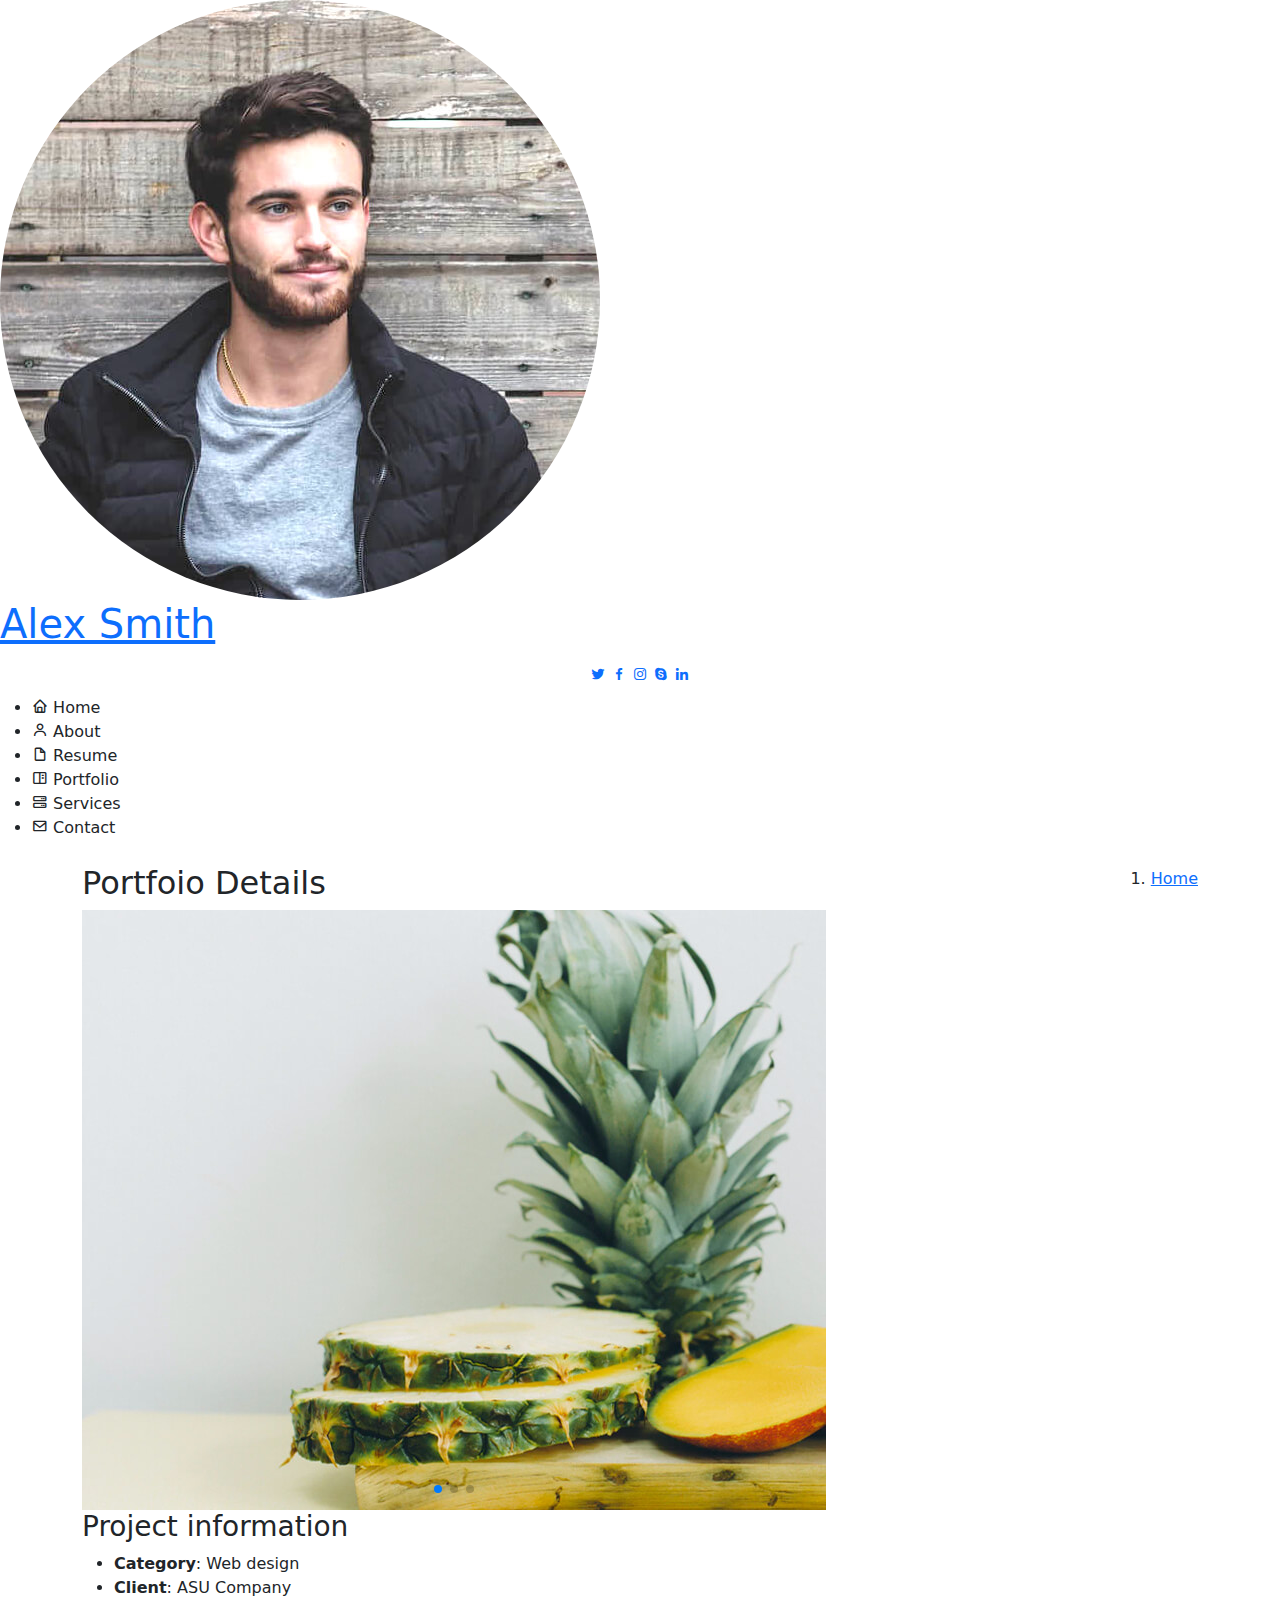
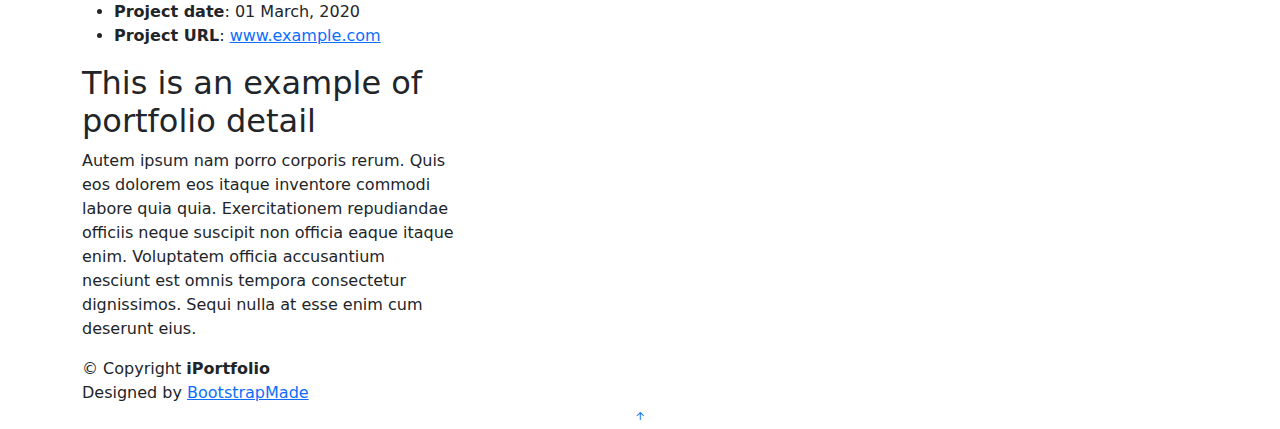
==== portfolio-details.html @ 92c95bb5 "Ryan-Joe-Him" ====
<!DOCTYPE html>
<html lang="en">

<head>
  <meta charset="utf-8">
  <meta content="width=device-width, initial-scale=1.0" name="viewport">

 
  <meta content="" name="description">
  <meta content="" name="keywords">

  <!-- Favicons -->
  <link href="assets/img/favicon.png" rel="icon">
  <link href="assets/img/apple-touch-icon.png" rel="apple-touch-icon">

  <!-- Google Fonts -->
  <link href="https://fonts.googleapis.com/css?family=Open+Sans:300,300i,400,400i,600,600i,700,700i|Raleway:300,300i,400,400i,500,500i,600,600i,700,700i|Poppins:300,300i,400,400i,500,500i,600,600i,700,700i" rel="stylesheet">

  <!-- Vendor CSS Files -->
  <link href="assets/vendor/aos/aos.css" rel="stylesheet">
  <link href="assets/vendor/bootstrap/css/bootstrap.min.css" rel="stylesheet">
  <link href="assets/vendor/bootstrap-icons/bootstrap-icons.css" rel="stylesheet">
  <link href="assets/vendor/boxicons/css/boxicons.min.css" rel="stylesheet">
  <link href="assets/vendor/glightbox/css/glightbox.min.css" rel="stylesheet">
  <link href="assets/vendor/swiper/swiper-bundle.min.css" rel="stylesheet">

  <!-- Template Main CSS File -->
  


</head>

<body>

  <!-- ======= Mobile nav toggle button ======= -->
  <i class="bi bi-list mobile-nav-toggle d-xl-none"></i>

  <!-- ======= Header ======= -->
  <header id="header">
    <div class="d-flex flex-column">

      <div class="">
        <img src="assets/img/profile-img.jpg" alt="" class="img-fluid rounded-circle">
        <h1 class="text-light"><a href="index.html">Alex Smith</a></h1>
        <div class="social-links mt-3 text-center">
          <a href="#" class="twitter"><i class="bx bxl-twitter"></i></a>
          <a href="#" class="facebook"><i class="bx bxl-facebook"></i></a>
          <a href="#" class="instagram"><i class="bx bxl-instagram"></i></a>
          <a href="#" class="google-plus"><i class="bx bxl-skype"></i></a>
          <a href="#" class="linkedin"><i class="bx bxl-linkedin"></i></a>
        </div>
      </div>

      <nav id="navbar" class="nav-menu navbar">
        <ul>
          <li><a href="#hero" class="nav-link scrollto active"><i class="bx bx-home"></i> <span>Home</span></a></li>
          <li><a href="#about" class="nav-link scrollto"><i class="bx bx-user"></i> <span>About</span></a></li>
          <li><a href="#resume" class="nav-link scrollto"><i class="bx bx-file-blank"></i> <span>Resume</span></a></li>
          <li><a href="#portfolio" class="nav-link scrollto"><i class="bx bx-book-content"></i> <span>Portfolio</span></a></li>
          <li><a href="#services" class="nav-link scrollto"><i class="bx bx-server"></i> <span>Services</span></a></li>
          <li><a href="#contact" class="nav-link scrollto"><i class="bx bx-envelope"></i> <span>Contact</span></a></li>
        </ul>
      </nav><!-- .nav-menu -->
    </div>
  </header><!-- End Header -->

  <main id="main">

    <!-- ======= Breadcrumbs ======= -->
    <section id="breadcrumbs" class="breadcrumbs">
      <div class="container">

        <div class="d-flex justify-content-between align-items-center">
          <h2>Portfoio Details</h2>
          <ol>
            <li><a href="index.html">Home</a></li>
            
          </ol>
        </div>

      </div>
    </section><!-- End Breadcrumbs -->

    <!-- ======= Portfolio Details Section ======= -->
    <section id="portfolio-details" class="portfolio-details">
      <div class="container">

        <div class="row gy-4">
          <div class="remove me please">

          <div class="col-lg-8">
            <div class="portfolio-details-slider swiper">
              <div class="swiper-wrapper align-items-center">

                <div class="swiper-slide">
                  <img src="assets/img/portfolio/portfolio-details-1.jpg" alt="">
                </div>

                <div class="swiper-slide">
                  <img src="assets/img/portfolio/portfolio-details-2.jpg" alt="">
                </div>

                <div class="swiper-slide">
                  <img src="assets/img/portfolio/portfolio-details-3.jpg" alt="">
                </div>

              </div>
              <div class="swiper-pagination"></div>
            </div>
          </div>

          <div class="col-lg-4">
            <div class="portfolio-info">
              <h3>Project information</h3>
              <ul>
                <li><strong>Category</strong>: Web design</li>
                <li><strong>Client</strong>: ASU Company</li>
                <li><strong>Project date</strong>: 01 March, 2020</li>
                <li><strong>Project URL</strong>: <a href="#">www.example.com</a></li>
              </ul>
            </div>
            <div class="portfolio-description">
              <h2>This is an example of portfolio detail</h2>
              <p>
                Autem ipsum nam porro corporis rerum. Quis eos dolorem eos itaque inventore commodi labore quia quia. Exercitationem repudiandae officiis neque suscipit non officia eaque itaque enim. Voluptatem officia accusantium nesciunt est omnis tempora consectetur dignissimos. Sequi nulla at esse enim cum deserunt eius.
              </p>
            </div>
          </div>

        </div>

      </div>
    </section><!-- End Portfolio Details Section -->

  </main><!-- End #main -->

  <!-- ======= Footer ======= -->
  <footer id="footer">
    <div class="container">
      <div class="copyright">
        &copy; Copyright <strong><span>iPortfolio</span></strong>
      </div>
      <div class="credits">
        <!-- All the links in the footer should remain intact. -->
        <!-- You can delete the links only if you purchased the pro version. -->
        <!-- Licensing information: https://bootstrapmade.com/license/ -->
        <!-- Purchase the pro version with working PHP/AJAX contact form: https://bootstrapmade.com/iportfolio-bootstrap-portfolio-websites-template/ -->
        Designed by <a href="https://bootstrapmade.com/">BootstrapMade</a>
      </div>
    </div>
  </footer><!-- End  Footer -->

  <a href="#" class="back-to-top d-flex align-items-center justify-content-center"><i class="bi bi-arrow-up-short"></i></a>

  <!-- Vendor JS Files -->
  <script src="assets/vendor/purecounter/purecounter_vanilla.js"></script>
  <script src="assets/vendor/aos/aos.js"></script>
  <script src="assets/vendor/bootstrap/js/bootstrap.bundle.min.js"></script>
  <script src="assets/vendor/glightbox/js/glightbox.min.js"></script>
  <script src="assets/vendor/isotope-layout/isotope.pkgd.min.js"></script>
  <script src="assets/vendor/swiper/swiper-bundle.min.js"></script>
  <script src="assets/vendor/typed.js/typed.umd.js"></script>
  <script src="assets/vendor/waypoints/noframework.waypoints.js"></script>
  <script src="assets/vendor/php-email-form/validate.js"></script>

  <!-- Template Main JS File -->
  <script src="assets/js/main.js"></script>

</body>

</html>
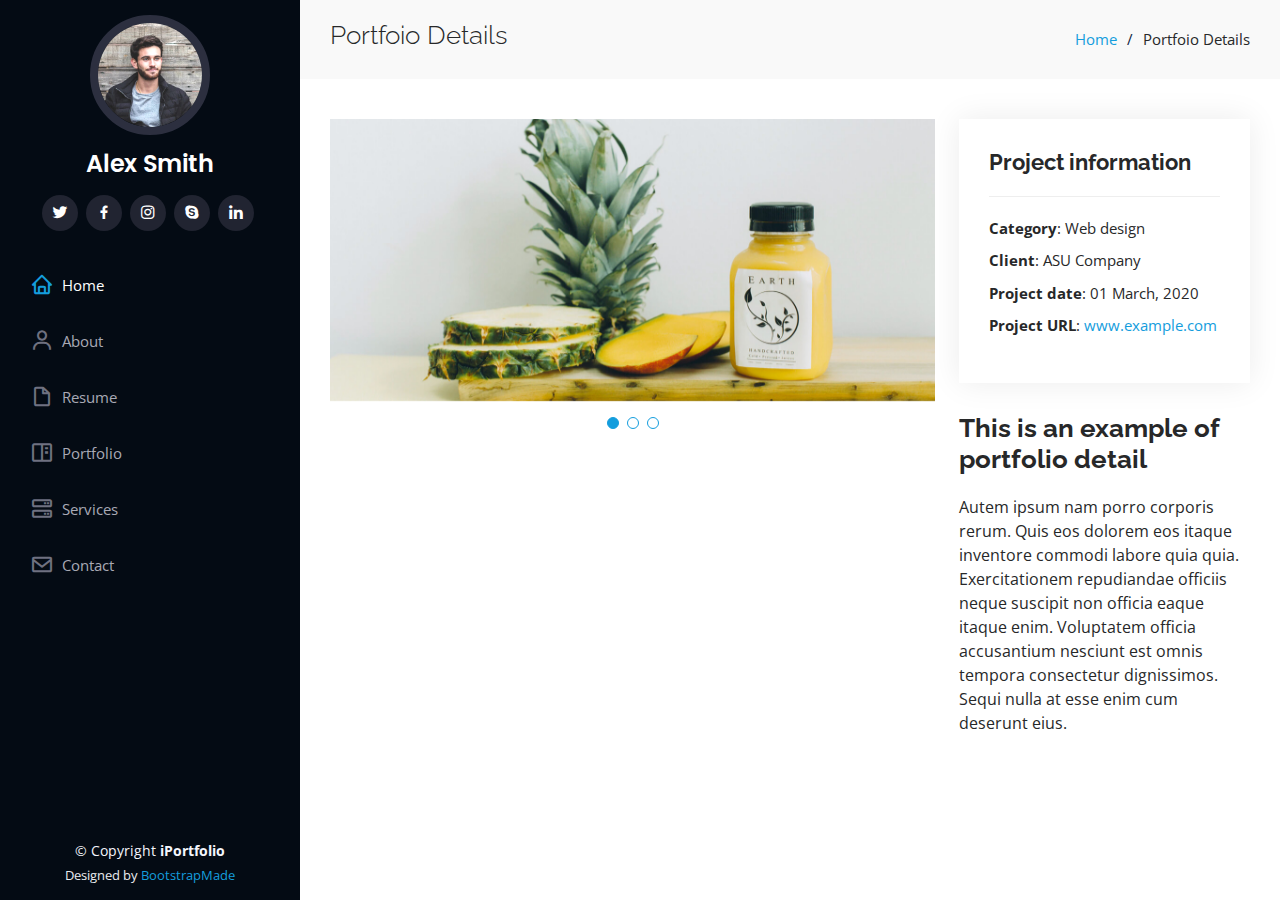
==== commit 6a50643c: "Update portfolio-details.html" ====
--- a/portfolio-details.html
+++ b/portfolio-details.html
@@ -5,7 +5,7 @@
   <meta charset="utf-8">
   <meta content="width=device-width, initial-scale=1.0" name="viewport">
 
- 
+  <title>Portfolio Details - iPortfolio Bootstrap Template</title>
   <meta content="" name="description">
   <meta content="" name="keywords">
 
@@ -25,7 +25,7 @@
   <link href="assets/vendor/swiper/swiper-bundle.min.css" rel="stylesheet">
 
   <!-- Template Main CSS File -->
-  
+  <link href="assets/css/style.css" rel="stylesheet">
 
 
 </head>
@@ -38,8 +38,7 @@
   <!-- ======= Header ======= -->
   <header id="header">
     <div class="d-flex flex-column">
-
-      <div class="">
+      <div class="profile">
         <img src="assets/img/profile-img.jpg" alt="" class="img-fluid rounded-circle">
         <h1 class="text-light"><a href="index.html">Alex Smith</a></h1>
         <div class="social-links mt-3 text-center">
@@ -74,7 +73,7 @@
           <h2>Portfoio Details</h2>
           <ol>
             <li><a href="index.html">Home</a></li>
-            
+            <li>Portfoio Details</li>
           </ol>
         </div>
 
@@ -86,7 +85,7 @@
       <div class="container">
 
         <div class="row gy-4">
-          <div class="remove me please">
+        
 
           <div class="col-lg-8">
             <div class="portfolio-details-slider swiper">
@@ -168,4 +167,4 @@
 
 </body>
 
-</html>+</html>
--- a/assets/css/style.css
+++ b/assets/css/style.css
@@ -0,0 +1,1096 @@
+
+body {
+  font-family: "Open Sans", sans-serif;
+  color: #272829;
+}
+
+a {
+  color: #149ddd;
+  text-decoration: none;
+}
+
+a:hover {
+  color: #37b3ed;
+  text-decoration: none;
+}
+
+h1,
+h2,
+h3,
+h4,
+h5,
+h6 {
+  font-family: "Raleway", sans-serif;
+}
+
+/*--------------------------------------------------------------
+# Back to top button
+--------------------------------------------------------------*/
+.back-to-top {
+  position: fixed;
+  visibility: hidden;
+  opacity: 0;
+  right: 15px;
+  bottom: 15px;
+  z-index: 996;
+  background: #149ddd;
+  width: 40px;
+  height: 40px;
+  border-radius: 50px;
+  transition: all 0.4s;
+}
+
+.back-to-top i {
+  font-size: 28px;
+  color: #fff;
+  line-height: 0;
+}
+
+.back-to-top:hover {
+  background: #2eafec;
+  color: #fff;
+}
+
+.back-to-top.active {
+  visibility: visible;
+  opacity: 1;
+}
+
+/*--------------------------------------------------------------
+# Header
+--------------------------------------------------------------*/
+#header {
+  position: fixed;
+  top: 0;
+  left: 0;
+  bottom: 0;
+  width: 300px;
+  transition: all ease-in-out 0.5s;
+  z-index: 9997;
+  transition: all 0.5s;
+  padding: 0 15px;
+  background: #040b14;
+  overflow-y: auto;
+}
+
+#header .profile img {
+  margin: 15px auto;
+  display: block;
+  width: 120px;
+  border: 8px solid #2c2f3f;
+}
+
+#header .profile h1 {
+  font-size: 24px;
+  margin: 0;
+  padding: 0;
+  font-weight: 600;
+  -moz-text-align-last: center;
+  text-align-last: center;
+  font-family: "Poppins", sans-serif;
+}
+
+#header .profile h1 a,
+#header .profile h1 a:hover {
+  color: #fff;
+  text-decoration: none;
+}
+
+#header .profile .social-links a {
+  font-size: 18px;
+  display: inline-block;
+  background: #212431;
+  color: #fff;
+  line-height: 1;
+  padding: 8px 0;
+  margin-right: 4px;
+  border-radius: 50%;
+  text-align: center;
+  width: 36px;
+  height: 36px;
+  transition: 0.3s;
+}
+
+#header .profile .social-links a:hover {
+  background: #149ddd;
+  color: #fff;
+  text-decoration: none;
+}
+
+#main {
+  margin-left: 300px;
+}
+
+.container,
+.container-fluid {
+  padding-left: 30px;
+  padding-right: 30px;
+}
+
+@media (max-width: 1199px) {
+  #header {
+    left: -300px;
+  }
+
+  #main {
+    margin-left: 0;
+  }
+
+  .container,
+  .container-fluid {
+    padding-left: 12px;
+    padding-right: 12px;
+  }
+}
+
+/*--------------------------------------------------------------
+# Navigation Menu
+--------------------------------------------------------------*/
+/* Desktop Navigation */
+.nav-menu {
+  padding: 30px 0 0 0;
+}
+
+.nav-menu * {
+  margin: 0;
+  padding: 0;
+  list-style: none;
+}
+
+.nav-menu>ul>li {
+  position: relative;
+  white-space: nowrap;
+}
+
+.nav-menu a,
+.nav-menu a:focus {
+  display: flex;
+  align-items: center;
+  color: #a8a9b4;
+  padding: 12px 15px;
+  margin-bottom: 8px;
+  transition: 0.3s;
+  font-size: 15px;
+}
+
+.nav-menu a i,
+.nav-menu a:focus i {
+  font-size: 24px;
+  padding-right: 8px;
+  color: #6f7180;
+}
+
+.nav-menu a:hover,
+.nav-menu .active,
+.nav-menu .active:focus,
+.nav-menu li:hover>a {
+  text-decoration: none;
+  color: #fff;
+}
+
+.nav-menu a:hover i,
+.nav-menu .active i,
+.nav-menu .active:focus i,
+.nav-menu li:hover>a i {
+  color: #149ddd;
+}
+
+/* Mobile Navigation */
+.mobile-nav-toggle {
+  position: fixed;
+  right: 15px;
+  top: 15px;
+  z-index: 9998;
+  border: 0;
+  font-size: 24px;
+  transition: all 0.4s;
+  outline: none !important;
+  background-color: #149ddd;
+  color: #fff;
+  width: 40px;
+  height: 40px;
+  display: inline-flex;
+  align-items: center;
+  justify-content: center;
+  line-height: 0;
+  border-radius: 50px;
+  cursor: pointer;
+}
+
+.mobile-nav-active {
+  overflow: hidden;
+}
+
+.mobile-nav-active #header {
+  left: 0;
+}
+
+/*--------------------------------------------------------------
+# Hero Section
+--------------------------------------------------------------*/
+#hero {
+  width: 100%;
+  height: 100vh;
+  background: url("../img/hero-bg.jpg") top center;
+  background-size: cover;
+}
+
+#hero:before {
+  content: "";
+  background: rgba(5, 13, 24, 0.3);
+  position: absolute;
+  bottom: 0;
+  top: 0;
+  left: 0;
+  right: 0;
+  z-index: 1;
+}
+
+#hero .hero-container {
+  position: relative;
+  z-index: 2;
+  min-width: 300px;
+}
+
+#hero h1 {
+  margin: 0 0 10px 0;
+  font-size: 64px;
+  font-weight: 700;
+  line-height: 56px;
+  color: #fff;
+}
+
+#hero p {
+  color: #fff;
+  margin-bottom: 50px;
+  font-size: 26px;
+  font-family: "Poppins", sans-serif;
+}
+
+#hero p span {
+  color: #fff;
+  padding-bottom: 4px;
+  letter-spacing: 1px;
+  border-bottom: 3px solid #149ddd;
+}
+
+@media (min-width: 1024px) {
+  #hero {
+    background-attachment: fixed;
+  }
+}
+
+@media (max-width: 768px) {
+  #hero h1 {
+    font-size: 28px;
+    line-height: 36px;
+  }
+
+  #hero h2 {
+    font-size: 18px;
+    line-height: 24px;
+    margin-bottom: 30px;
+  }
+}
+
+/*--------------------------------------------------------------
+# Sections General
+--------------------------------------------------------------*/
+section {
+  padding: 60px 0;
+  overflow: hidden;
+}
+
+.section-bg {
+  background: #f5f8fd;
+}
+
+.section-title {
+  padding-bottom: 30px;
+}
+
+.section-title h2 {
+  font-size: 32px;
+  font-weight: bold;
+  margin-bottom: 20px;
+  padding-bottom: 20px;
+  position: relative;
+  color: #173b6c;
+}
+
+.section-title h2::after {
+  content: "";
+  position: absolute;
+  display: block;
+  width: 50px;
+  height: 3px;
+  background: #149ddd;
+  bottom: 0;
+  left: 0;
+}
+
+.section-title p {
+  margin-bottom: 0;
+}
+
+/*--------------------------------------------------------------
+# About
+--------------------------------------------------------------*/
+.about .content h3 {
+  font-weight: 700;
+  font-size: 26px;
+  color: #173b6c;
+}
+
+.about .content ul {
+  list-style: none;
+  padding: 0;
+}
+
+.about .content ul li {
+  margin-bottom: 20px;
+  display: flex;
+  align-items: center;
+}
+
+.about .content ul strong {
+  margin-right: 10px;
+}
+
+.about .content ul i {
+  font-size: 16px;
+  margin-right: 5px;
+  color: #149ddd;
+  line-height: 0;
+}
+
+.about .content p:last-child {
+  margin-bottom: 0;
+}
+
+/*--------------------------------------------------------------
+# Facts
+--------------------------------------------------------------*/
+.facts {
+  padding-bottom: 30px;
+}
+
+.facts .count-box {
+  padding: 30px;
+  width: 100%;
+}
+
+.facts .count-box i {
+  display: block;
+  font-size: 44px;
+  color: #149ddd;
+  float: left;
+  line-height: 0;
+}
+
+.facts .count-box span {
+  font-size: 48px;
+  line-height: 40px;
+  display: block;
+  font-weight: 700;
+  color: #050d18;
+  margin-left: 60px;
+}
+
+.facts .count-box p {
+  padding: 15px 0 0 0;
+  margin: 0 0 0 60px;
+  font-family: "Raleway", sans-serif;
+  font-size: 14px;
+  color: #122f57;
+}
+
+.facts .count-box a {
+  font-weight: 600;
+  display: block;
+  margin-top: 20px;
+  color: #122f57;
+  font-size: 15px;
+  font-family: "Poppins", sans-serif;
+  transition: ease-in-out 0.3s;
+}
+
+.facts .count-box a:hover {
+  color: #1f5297;
+}
+
+/*--------------------------------------------------------------
+# Akills
+--------------------------------------------------------------*/
+.skills .progress {
+  height: 60px;
+  display: block;
+  background: none;
+  border-radius: 0;
+}
+
+.skills .progress .skill {
+  padding: 0;
+  margin: 0 0 6px 0;
+  text-transform: uppercase;
+  display: block;
+  font-weight: 600;
+  font-family: "Poppins", sans-serif;
+  color: #050d18;
+}
+
+.skills .progress .skill .val {
+  float: right;
+  font-style: normal;
+}
+
+.skills .progress-bar-wrap {
+  background: #dce8f8;
+  height: 10px;
+}
+
+.skills .progress-bar {
+  width: 1px;
+  height: 10px;
+  transition: 0.9s;
+  background-color: #149ddd;
+}
+
+/*--------------------------------------------------------------
+# Resume
+--------------------------------------------------------------*/
+.resume .resume-title {
+  font-size: 26px;
+  font-weight: 700;
+  margin-top: 20px;
+  margin-bottom: 20px;
+  color: #050d18;
+}
+
+.resume .resume-item {
+  padding: 0 0 20px 20px;
+  margin-top: -2px;
+  border-left: 2px solid #1f5297;
+  position: relative;
+}
+
+.resume .resume-item h4 {
+  line-height: 18px;
+  font-size: 18px;
+  font-weight: 600;
+  text-transform: uppercase;
+  font-family: "Poppins", sans-serif;
+  color: #050d18;
+  margin-bottom: 10px;
+}
+
+.resume .resume-item h5 {
+  font-size: 16px;
+  background: #e4edf9;
+  padding: 5px 15px;
+  display: inline-block;
+  font-weight: 600;
+  margin-bottom: 10px;
+}
+
+.resume .resume-item ul {
+  padding-left: 20px;
+}
+
+.resume .resume-item ul li {
+  padding-bottom: 10px;
+}
+
+.resume .resume-item:last-child {
+  padding-bottom: 0;
+}
+
+.resume .resume-item::before {
+  content: "";
+  position: absolute;
+  width: 16px;
+  height: 16px;
+  border-radius: 50px;
+  left: -9px;
+  top: 0;
+  background: #fff;
+  border: 2px solid #1f5297;
+}
+
+/*--------------------------------------------------------------
+# Portfolio
+--------------------------------------------------------------*/
+.portfolio .portfolio-item {
+  margin-bottom: 30px;
+}
+
+.portfolio #portfolio-flters {
+  padding: 0;
+  margin: 0 auto 35px auto;
+  list-style: none;
+  text-align: center;
+  background: #fff;
+  border-radius: 50px;
+  padding: 2px 15px;
+}
+
+.portfolio #portfolio-flters li {
+  cursor: pointer;
+  display: inline-block;
+  padding: 10px 15px 8px 15px;
+  font-size: 14px;
+  font-weight: 600;
+  line-height: 1;
+  text-transform: uppercase;
+  color: #272829;
+  margin-bottom: 5px;
+  transition: all 0.3s ease-in-out;
+}
+
+.portfolio #portfolio-flters li:hover,
+.portfolio #portfolio-flters li.filter-active {
+  color: #149ddd;
+}
+
+.portfolio #portfolio-flters li:last-child {
+  margin-right: 0;
+}
+
+.portfolio .portfolio-wrap {
+  transition: 0.3s;
+  position: relative;
+  overflow: hidden;
+  z-index: 1;
+}
+
+.portfolio .portfolio-wrap::before {
+  content: "";
+  background: rgba(255, 255, 255, 0.5);
+  position: absolute;
+  left: 0;
+  right: 0;
+  top: 0;
+  bottom: 0;
+  transition: all ease-in-out 0.3s;
+  z-index: 2;
+  opacity: 0;
+}
+
+.portfolio .portfolio-wrap .portfolio-links {
+  opacity: 1;
+  left: 0;
+  right: 0;
+  bottom: -60px;
+  z-index: 3;
+  position: absolute;
+  transition: all ease-in-out 0.3s;
+  display: flex;
+  justify-content: center;
+}
+
+.portfolio .portfolio-wrap .portfolio-links a {
+  color: #fff;
+  font-size: 28px;
+  text-align: center;
+  background: rgba(20, 157, 221, 0.75);
+  transition: 0.3s;
+  width: 50%;
+}
+
+.portfolio .portfolio-wrap .portfolio-links a:hover {
+  background: rgba(20, 157, 221, 0.95);
+}
+
+.portfolio .portfolio-wrap .portfolio-links a+a {
+  border-left: 1px solid #37b3ed;
+}
+
+.portfolio .portfolio-wrap:hover::before {
+  top: 0;
+  left: 0;
+  right: 0;
+  bottom: 0;
+  opacity: 1;
+}
+
+.portfolio .portfolio-wrap:hover .portfolio-links {
+  opacity: 1;
+  bottom: 0;
+}
+
+/*--------------------------------------------------------------
+# Portfolio Details
+--------------------------------------------------------------*/
+.portfolio-details {
+  padding-top: 40px;
+}
+
+.portfolio-details .portfolio-details-slider img {
+  width: 100%;
+}
+
+.portfolio-details .portfolio-details-slider .swiper-pagination {
+  margin-top: 20px;
+  position: relative;
+}
+
+.portfolio-details .portfolio-details-slider .swiper-pagination .swiper-pagination-bullet {
+  width: 12px;
+  height: 12px;
+  background-color: #fff;
+  opacity: 1;
+  border: 1px solid #149ddd;
+}
+
+.portfolio-details .portfolio-details-slider .swiper-pagination .swiper-pagination-bullet-active {
+  background-color: #149ddd;
+}
+
+.portfolio-details .portfolio-info {
+  padding: 30px;
+  box-shadow: 0px 0 30px rgba(5, 13, 24, 0.08);
+}
+
+.portfolio-details .portfolio-info h3 {
+  font-size: 22px;
+  font-weight: 700;
+  margin-bottom: 20px;
+  padding-bottom: 20px;
+  border-bottom: 1px solid #eee;
+}
+
+.portfolio-details .portfolio-info ul {
+  list-style: none;
+  padding: 0;
+  font-size: 15px;
+}
+
+.portfolio-details .portfolio-info ul li+li {
+  margin-top: 10px;
+}
+
+.portfolio-details .portfolio-description {
+  padding-top: 30px;
+}
+
+.portfolio-details .portfolio-description h2 {
+  font-size: 26px;
+  font-weight: 700;
+  margin-bottom: 20px;
+}
+
+.portfolio-details .portfolio-description p {
+  padding: 0;
+}
+
+/*--------------------------------------------------------------
+# Services
+--------------------------------------------------------------*/
+.services .icon-box {
+  margin-bottom: 20px;
+}
+
+.services .icon {
+  float: left;
+  display: flex;
+  align-items: center;
+  justify-content: center;
+  width: 54px;
+  height: 54px;
+  background: #149ddd;
+  border-radius: 50%;
+  transition: 0.5s;
+  border: 1px solid #149ddd;
+}
+
+.services .icon i {
+  color: #fff;
+  font-size: 24px;
+  line-height: 0;
+}
+
+.services .icon-box:hover .icon {
+  background: #fff;
+}
+
+.services .icon-box:hover .icon i {
+  color: #149ddd;
+}
+
+.services .title {
+  margin-left: 80px;
+  font-weight: 700;
+  margin-bottom: 15px;
+  font-size: 18px;
+}
+
+.services .title a {
+  color: #343a40;
+}
+
+.services .title a:hover {
+  color: #149ddd;
+}
+
+.services .description {
+  margin-left: 80px;
+  line-height: 24px;
+  font-size: 14px;
+}
+
+/*--------------------------------------------------------------
+# Testimonials
+--------------------------------------------------------------*/
+.testimonials .testimonials-carousel,
+.testimonials .testimonials-slider {
+  overflow: hidden;
+}
+
+.testimonials .testimonial-item {
+  box-sizing: content-box;
+  text-align: center;
+  min-height: 320px;
+}
+
+.testimonials .testimonial-item .testimonial-img {
+  width: 90px;
+  border-radius: 50%;
+  margin: 0 auto;
+}
+
+.testimonials .testimonial-item h3 {
+  font-size: 18px;
+  font-weight: bold;
+  margin: 10px 0 5px 0;
+  color: #111;
+}
+
+.testimonials .testimonial-item h4 {
+  font-size: 14px;
+  color: #999;
+  margin: 0;
+}
+
+.testimonials .testimonial-item .quote-icon-left,
+.testimonials .testimonial-item .quote-icon-right {
+  color: #c3e8fa;
+  font-size: 26px;
+}
+
+.testimonials .testimonial-item .quote-icon-left {
+  display: inline-block;
+  left: -5px;
+  position: relative;
+}
+
+.testimonials .testimonial-item .quote-icon-right {
+  display: inline-block;
+  right: -5px;
+  position: relative;
+  top: 10px;
+}
+
+.testimonials .testimonial-item p {
+  font-style: italic;
+  margin: 0 15px 15px 15px;
+  padding: 20px;
+  background: #fff;
+  position: relative;
+  margin-bottom: 35px;
+  border-radius: 6px;
+  box-shadow: 0px 2px 15px rgba(0, 0, 0, 0.1);
+}
+
+.testimonials .testimonial-item p::after {
+  content: "";
+  width: 0;
+  height: 0;
+  border-top: 20px solid #fff;
+  border-right: 20px solid transparent;
+  border-left: 20px solid transparent;
+  position: absolute;
+  bottom: -20px;
+  left: calc(50% - 20px);
+}
+
+.testimonials .swiper-pagination {
+  margin-top: 20px;
+  position: relative;
+}
+
+.testimonials .swiper-pagination .swiper-pagination-bullet {
+  width: 12px;
+  height: 12px;
+  background-color: #fff;
+  opacity: 1;
+  border: 1px solid #149ddd;
+}
+
+.testimonials .swiper-pagination .swiper-pagination-bullet-active {
+  background-color: #149ddd;
+}
+
+/*--------------------------------------------------------------
+# Contact
+--------------------------------------------------------------*/
+.contact {
+  padding-bottom: 130px;
+}
+
+.contact .info {
+  padding: 30px;
+  background: #fff;
+  width: 100%;
+  box-shadow: 0 0 24px 0 rgba(0, 0, 0, 0.12);
+}
+
+.contact .info i {
+  font-size: 20px;
+  color: #149ddd;
+  float: left;
+  width: 44px;
+  height: 44px;
+  background: #dff3fc;
+  display: flex;
+  justify-content: center;
+  align-items: center;
+  border-radius: 50px;
+  transition: all 0.3s ease-in-out;
+}
+
+.contact .info h4 {
+  padding: 0 0 0 60px;
+  font-size: 22px;
+  font-weight: 600;
+  margin-bottom: 5px;
+  color: #050d18;
+}
+
+.contact .info p {
+  padding: 0 0 10px 60px;
+  margin-bottom: 20px;
+  font-size: 14px;
+  color: #173b6c;
+}
+
+.contact .info .email p {
+  padding-top: 5px;
+}
+
+.contact .info .social-links {
+  padding-left: 60px;
+}
+
+.contact .info .social-links a {
+  font-size: 18px;
+  display: inline-block;
+  background: #333;
+  color: #fff;
+  line-height: 1;
+  padding: 8px 0;
+  border-radius: 50%;
+  text-align: center;
+  width: 36px;
+  height: 36px;
+  transition: 0.3s;
+  margin-right: 10px;
+}
+
+.contact .info .social-links a:hover {
+  background: #149ddd;
+  color: #fff;
+}
+
+.contact .info .email:hover i,
+.contact .info .address:hover i,
+.contact .info .phone:hover i {
+  background: #149ddd;
+  color: #fff;
+}
+
+.contact .php-email-form {
+  width: 100%;
+  padding: 30px;
+  background: #fff;
+  box-shadow: 0 0 24px 0 rgba(0, 0, 0, 0.12);
+}
+
+.contact .php-email-form .form-group {
+  padding-bottom: 8px;
+}
+
+.contact .php-email-form .validate {
+  display: none;
+  color: red;
+  margin: 0 0 15px 0;
+  font-weight: 400;
+  font-size: 13px;
+}
+
+.contact .php-email-form .error-message {
+  display: none;
+  color: #fff;
+  background: #ed3c0d;
+  text-align: left;
+  padding: 15px;
+  font-weight: 600;
+}
+
+.contact .php-email-form .error-message br+br {
+  margin-top: 25px;
+}
+
+.contact .php-email-form .sent-message {
+  display: none;
+  color: #fff;
+  background: #18d26e;
+  text-align: center;
+  padding: 15px;
+  font-weight: 600;
+}
+
+.contact .php-email-form .loading {
+  display: none;
+  background: #fff;
+  text-align: center;
+  padding: 15px;
+}
+
+.contact .php-email-form .loading:before {
+  content: "";
+  display: inline-block;
+  border-radius: 50%;
+  width: 24px;
+  height: 24px;
+  margin: 0 10px -6px 0;
+  border: 3px solid #18d26e;
+  border-top-color: #eee;
+  animation: animate-loading 1s linear infinite;
+}
+
+.contact .php-email-form .form-group {
+  margin-bottom: 15px;
+}
+
+.contact .php-email-form label {
+  padding-bottom: 8px;
+}
+
+.contact .php-email-form input,
+.contact .php-email-form textarea {
+  border-radius: 0;
+  box-shadow: none;
+  font-size: 14px;
+}
+
+.contact .php-email-form input {
+  height: 44px;
+}
+
+.contact .php-email-form textarea {
+  padding: 10px 15px;
+}
+
+.contact .php-email-form button[type=submit] {
+  background: #149ddd;
+  border: 0;
+  padding: 10px 24px;
+  color: #fff;
+  transition: 0.4s;
+  border-radius: 4px;
+}
+
+.contact .php-email-form button[type=submit]:hover {
+  background: #37b3ed;
+}
+
+@keyframes animate-loading {
+  0% {
+    transform: rotate(0deg);
+  }
+
+  100% {
+    transform: rotate(360deg);
+  }
+}
+
+/*--------------------------------------------------------------
+# Breadcrumbs
+--------------------------------------------------------------*/
+.breadcrumbs {
+  padding: 20px 0;
+  background: #f9f9f9;
+}
+
+.breadcrumbs h2 {
+  font-size: 26px;
+  font-weight: 300;
+}
+
+.breadcrumbs ol {
+  display: flex;
+  flex-wrap: wrap;
+  list-style: none;
+  padding: 0;
+  margin: 0;
+  font-size: 15px;
+}
+
+.breadcrumbs ol li+li {
+  padding-left: 10px;
+}
+
+.breadcrumbs ol li+li::before {
+  display: inline-block;
+  padding-right: 10px;
+  color: #0e2442;
+  content: "/";
+}
+
+@media (max-width: 768px) {
+  .breadcrumbs .d-flex {
+    display: block !important;
+  }
+
+  .breadcrumbs ol {
+    display: block;
+  }
+
+  .breadcrumbs ol li {
+    display: inline-block;
+  }
+}
+
+/*--------------------------------------------------------------
+# Footer
+--------------------------------------------------------------*/
+#footer {
+  padding: 15px;
+  color: #f4f6fd;
+  font-size: 14px;
+  position: fixed;
+  left: 0;
+  bottom: 0;
+  width: 300px;
+  z-index: 9999;
+  background: #040b14;
+}
+
+#footer .copyright {
+  text-align: center;
+}
+
+#footer .credits {
+  padding-top: 5px;
+  text-align: center;
+  font-size: 13px;
+  color: #eaebf0;
+}
+
+@media (max-width: 1199px) {
+  #footer {
+    position: static;
+    width: auto;
+    padding-right: 20px 15px;
+  }
+}
